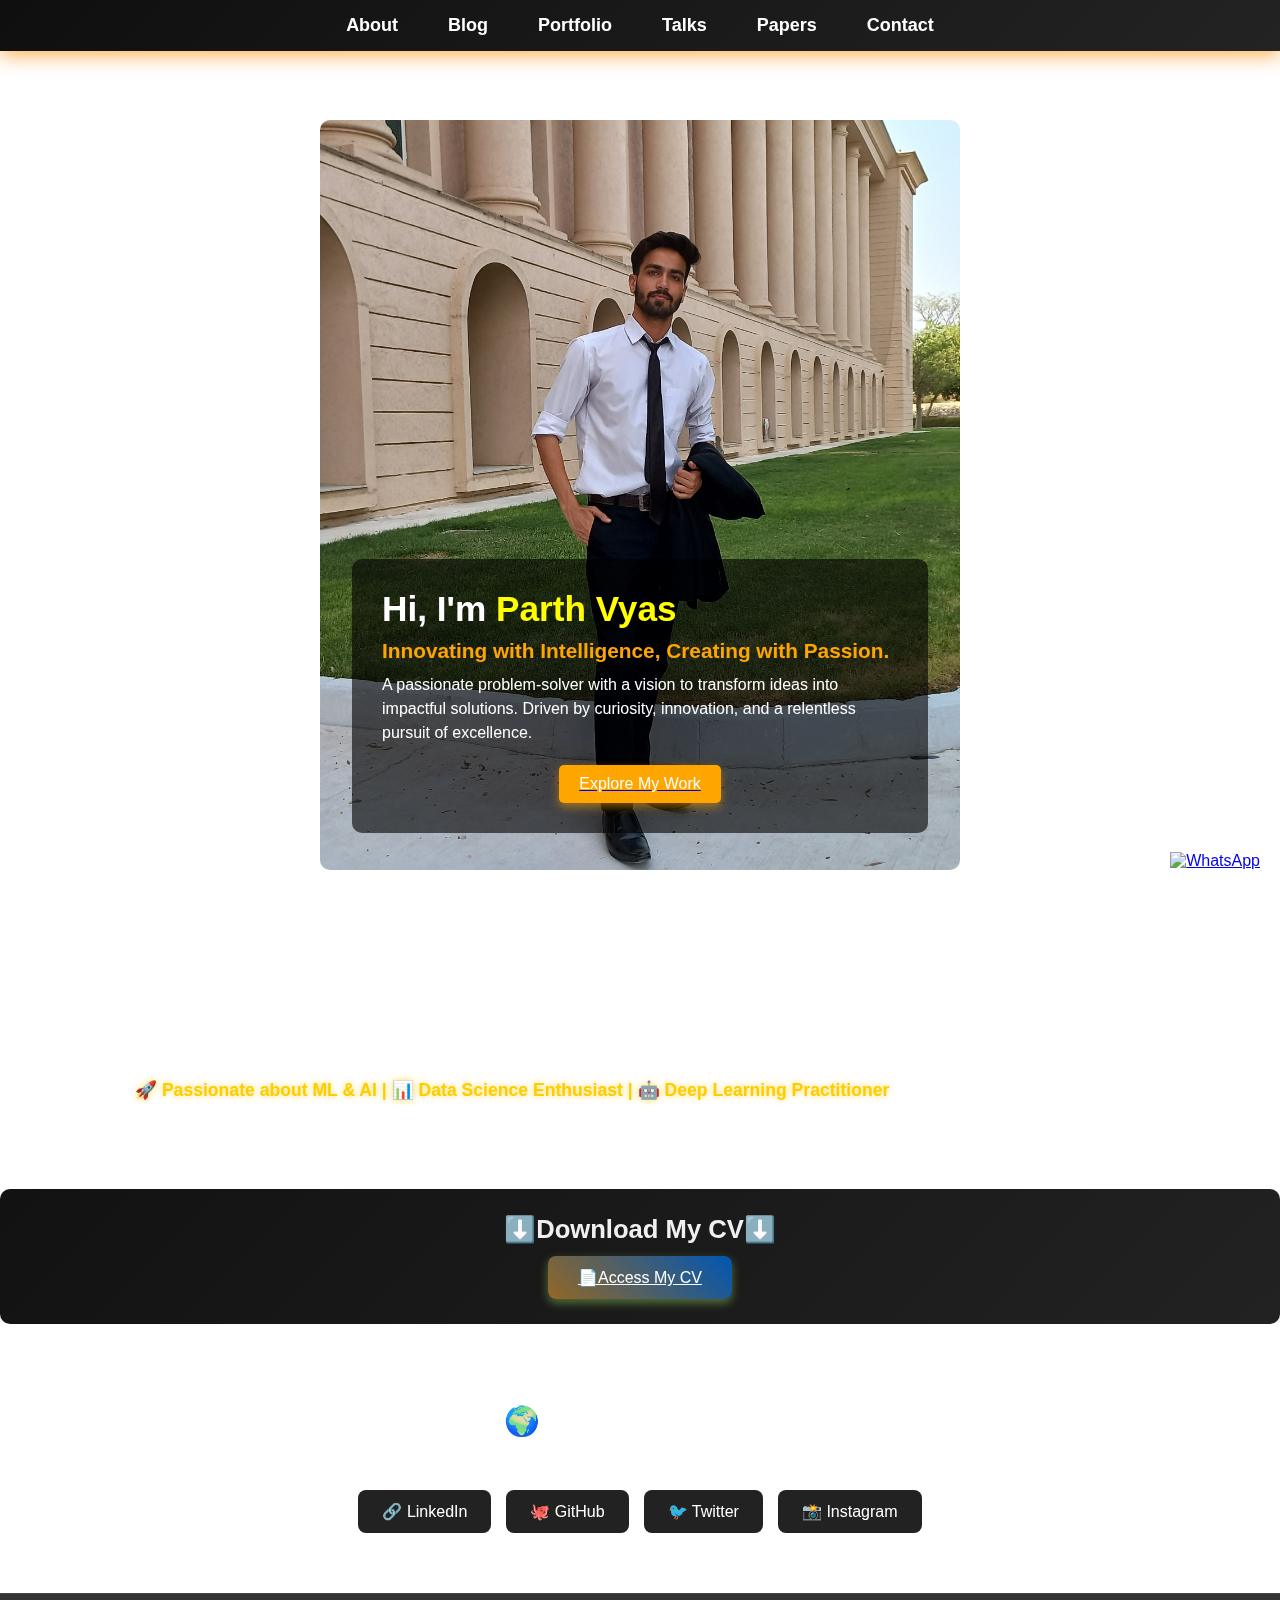
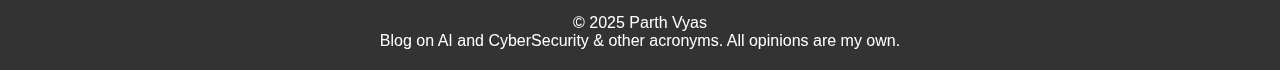
==== index.html @ dbc6fe7f "Add files via upload" ====
<!DOCTYPE html>
<html lang="en">
<head>
    <meta charset="UTF-8">
    <meta name="viewport" content="width=device-width, initial-scale=1.0">
    <title>Parth Vyas - Portfolio</title>
    <link rel="stylesheet" href="styles.css">
</head>
<body>

    <!-- Background Video -->
    <video autoplay loop muted playsinline class="background-video">
        <source src="assets\Free Universe Stars Video Gif Animated Zoom Virtual Background.mp4" type="video/mp4"> <!-- Replace with your video -->
    </video>

    <!-- Navbar -->
    <nav class="navbar">
        <div class="nav-container">
            <div class="hamburger" onclick="toggleMenu()">&#9776;</div>
            <ul class="nav-links">
                <li><a href="about.html">About</a></li>
                <li><a href="blog.html">Blog</a></li>
                <li><a href="portfolio.html">Portfolio</a></li>
                <li><a href="talks.html">Talks</a></li>
                <li><a href="papers.html">Papers</a></li>
                <li><a href="contact.html">Contact</a></li>
                 
            </ul>
        </div>
    </nav>
    <script src="script.js"></script>
    
    
    <!-- Centered Content -->
    <div class="content">
        <!-- Square Image -->
        <div class="profile-container">
            <img src="assets\images\20220519_165839.jpg" alt="Parth Vyas" class="profile-image">
            <div class="overlay">
                <h1 class="name">Hi, I'm <span>Parth Vyas</span></h1>
                <h2 class="tagline">Innovating with Intelligence, Creating with Passion.</h2>
                <p class="description">
                    A passionate problem-solver with a vision to transform ideas into impactful solutions.
                    Driven by curiosity, innovation, and a relentless pursuit of excellence.
                </p>
                <a href="works.html">
                    <button class="explore-btn">Explore My Work</button>
                </a>
                
            </div>
        </div>

        <!-- About Me Section -->
<section class="about-me">
    <h2> </h2>
    <p>
        With a strong background in Python programming, AI model development, and data-driven solutions, 
        I thrive on solving complex problems through innovation. My work spans across research, blog writing, 
        and AI-driven applications that aim to make an impact.
    </p>
    <p>🚀 Passionate about ML & AI | 📊 Data Science Enthusiast | 🤖 Deep Learning Practitioner</p>
</section>

 <!-- CV Download -->
<section class="download-cv">
    <h2>⬇️Download My CV⬇️</h2>
    <a href="assets\Parth-Vyas-FlowCV-Resume-20250219.pdf" class="cv-button" download>📄Access My CV</a>
</section>

<!-- Social Media Links -->
<div class="connect-with-me">🌍 Connect with Me</div>
<div class="follow-me">Follow me on social media to stay updated with my work</div>

<div class="social-links">
    <a href="https://www.linkedin.com/in/parth-vyas-769b06206/" class="social-button">🔗 LinkedIn</a>
    <a href="https://github.com/parthvyas05" class="social-button">🐙 GitHub</a>
    <!-- <a href="#" class="social-button">📄 ResearchGate</a> -->
    <a href="#" class="social-button">🐦 Twitter</a>
    <a href="https://www.instagram.com/ai_code_bytes?igsh=M2VveWd2YzVibmg3" class="social-button">📸 Instagram</a>
</div>
</div>

<!-- WhatsApp Floating Button -->
<div id="whatsapp-button">
    <a href="https://wa.me/qr/GVABXORHP63WN1" target="_blank">
      <img src="https://upload.wikimedia.org/wikipedia/commons/5/5e/WhatsApp_icon.png" alt="WhatsApp" />
    </a>
  </div>
  <!-- WhatsApp Floating Button JavaScript -->
<script>
    document.addEventListener("DOMContentLoaded", function () {
      var whatsappButton = document.getElementById('whatsapp-button');
      whatsappButton.style.bottom = '30px'; // Change the distance from bottom as needed
    });
  </script>
   

<!-- Footer -->
<footer>
    <p>© 2025 Parth Vyas</p>
    <p>Blog on AI and CyberSecurity & other acronyms. All opinions are my own.</p>
</footer>

<script>
    function toggleMenu() {
        document.querySelector(".nav-links").classList.toggle("active");
    }
    </script>
    
    
        

</body>
</html>
---- styles.css ----
/* Reset Styles */
* {
    margin: 0;
    padding: 0;
    box-sizing: border-box;
    font-family: Arial, sans-serif;
}

/* Background Video */
.background-video {
    position: fixed;
    top: 0;
    left: 0;
    width: 100vw;
    height: 100vh;
    object-fit: cover;
    z-index: -1;
}

/* Navbar - Now touching the top */
* {
    margin: 0;
    padding: 0;
    box-sizing: border-box;
    font-family: Arial, sans-serif;
}

/* Navbar Styles */
/* Reset Styles */
* {
    margin: 0;
    padding: 0;
    box-sizing: border-box;
    font-family: Arial, sans-serif;
}

/* Navbar */
/* Reset Styles */
* {
    margin: 0;
    padding: 0;
    box-sizing: border-box;
    font-family: 'Poppins', sans-serif;
}

/* Navbar */
.navbar {
    position: fixed;
    top: 0;
    left: 0;
    width: 100%;
    background: linear-gradient(135deg, #0f0f0f, #232323);
    padding: 15px 0;
    box-shadow: 0px 4px 20px rgba(255, 140, 0, 0.7);
    z-index: 1000;
    display: flex;
    justify-content: center; /* Centering Navbar */
    align-items: center;
}

/* Navbar Container */
.nav-container {
    display: flex;
    justify-content: center; /* Centering Links */
    align-items: center;
    width: 80%; /* Ensures it stays centered */
}

/* Navbar Links */
.nav-links {
    list-style: none;
    display: flex;
    gap: 20px;
}

/* Nav Items */
.nav-links li {
    display: inline-block;
    position: relative;
}

/* Navbar Text Styling */
.nav-links li a {
    color: white;
    text-decoration: none;
    font-size: 18px;
    font-weight: 600;
    padding: 10px 15px;
    transition: 0.3s ease-in-out;
}

/* Hover Effect: Box with Shadow */
.nav-links li a:hover {
    color: black;
    background-color: rgba(255, 165, 0, 0.9);
    box-shadow: 0px 4px 10px rgba(255, 140, 0, 0.7);
    border-radius: 8px;
    padding: 12px 18px;
}

/* Hamburger Menu */
.hamburger {
    font-size: 28px;
    color: white;
    cursor: pointer;
    display: none;
}

/* Mobile Responsive Navbar */
@media (max-width: 768px) {
    .nav-container {
        display: flex;
        align-items: center;
        justify-content: space-between;
        width: 100%;
        padding: 0 20px;
    }

    /* Hamburger Icon Visible */
    .hamburger {
        display: block;
        padding: 10px;
    }

    /* Navbar Hidden Initially */
    .nav-links {
        display: none;
        flex-direction: column;
        position: absolute;
        top: 60px;
        left: 0;
        width: 100%;
        background: rgba(0, 0, 0, 0.95);
        padding: 10px 0;
        text-align: center;
        max-height: 0;
        overflow: hidden;
        transition: max-height 0.4s ease-in-out;
    }

    /* Show menu when active */
    .nav-links.active {
        display: flex;
        max-height: 400px;
        overflow-y: auto;
    }

    .nav-links li {
        padding: 10px 0;
        width: 100%;
    }

    /* Remove Extra Black Line */
    .nav-links li a {
        display: block;
        width: 100%;
        padding: 12px;
        text-align: center;
    }

    /* Shadow Effect on Hover in Mobile */
    .nav-links li a:hover {
        background: rgba(255, 165, 0, 0.8);
        color: black;
        border-radius: 5px;
    }

    /* Fix Overlapping Content Issue */
    .content {
        margin-top: 80px;
        padding: 20px;
        text-align: center;
    }
}


/* Profile Container */
.profile-container {
    position: relative;
    width: 50%;
    margin: 120px auto; /* Keeps spacing balanced */
    text-align: left;
    display: flex;
    justify-content: center;
    align-items: center;
    flex-direction: column;
}

.profile-image {
    width: 100%;
    height: 750px;
    object-fit: cover;
    display: block;
    border-radius: 10px;
}

.overlay {
    position: absolute;
    bottom: 5%; /* Moves overlay to the bottom */
    left: 5%;
    width: 90%;
    background: rgba(0, 0, 0, 0.6);
    color: white;
    padding: 30px;
    border-radius: 10px;
    text-align: left; /* Align content to the left */
}

.name {
    font-size: 2.2rem;
    margin-bottom: 10px;
    color: white;
}

.name span {
    color: yellow; /* "Parth Vyas" in Yellow */
    font-weight: bold;
}

.tagline {
    font-size: 1.3rem;
    margin-top: 10px;
    color: orange; /* Tagline in Orange */
}

.description {
    font-size: 1rem;
    margin-top: 10px;
    line-height: 1.5;
}

.explore-btn {
    background: orange;
    color: white;
    border: none;
    padding: 10px 20px;
    font-size: 1rem;
    margin-top: 20px;
    cursor: pointer;
    border-radius: 5px;
    transition: 0.3s;
    box-shadow: 0px 4px 10px rgba(255, 165, 0, 0.5);
    display: block;
    margin-left: auto;
    margin-right: auto; /* Centers the button */
}

.explore-btn:hover {
    background: darkorange;
}


/* General Section Styles */
 
/* About Section - Bigger & Wider */
.about-me {
    max-width: 1100px; /* Wider for better spacing */
    margin: 50px auto; /* Proper centering */
    padding: 35px 45px; /* Balanced padding */
    text-align: left;
    font-size: 1em; /* Small font */
    line-height: 1.6; /* Compact readability */
    background: rgba(255, 255, 255, 0.1); /* Transparent background */
    border-radius: 12px;
    box-shadow: 0 4px 12px rgba(255, 255, 255, 0.08); /* Softer shadow */
    color: white; /* White font color */
    text-shadow: 0px 2px 6px rgba(255, 255, 255, 0.4); /* Subtle text glow */
}

/* Highlighted Passionate About AI Tagline */
.about-me p:last-child {
    font-weight: bold;
    color: #ffcc00; /* Yellow highlight */
    font-size: 1.1em; /* Small font */
    text-shadow: 0 0 6px rgba(255, 204, 0, 0.7); /* Softer yellow glow */
}

/* Download CV Section */
.download-cv {
    text-align: center;
    margin-bottom: 80px; /* Increased space between CV and Contact section */
    padding: 25px 0;
    background: linear-gradient(135deg, #121212, #222); /* Dark gradient */
    border-radius: 10px;
    box-shadow: 0 4px 12px rgba(255, 255, 255, 0.08);
}

.download-cv h2 {
    font-size: 1.6em;
    margin-bottom: 12px;
    color: #f0f0f0;
    font-weight: 600;
}

/* CV Button Styling */
.cv-button {
    background: linear-gradient(45deg, #946725, #0056b3); /* Cool blue theme */
    color: white;
    padding: 12px 30px;
    font-size: 16px;
    font-weight: 500;
    border: none;
    cursor: pointer;
    border-radius: 8px;
    box-shadow: 0 4px 10px rgba(141, 199, 86, 0.5);
    transition: all 0.3s ease-in-out;
    display: inline-block;
}

.cv-button:hover {
    background: linear-gradient(45deg, #885d91, #00408a);
    box-shadow: 0 6px 15px rgba(0, 123, 255, 0.7);
    transform: translateY(-2px);
}

/* Connect With Me Section */
.connect-with-me,
.follow-me {
    text-align: center; /* Center alignment */
    color: white; /* White font color */
    text-shadow: 0px 2px 6px rgba(255, 255, 255, 0.5); /* Soft shadow for glow effect */
}

/* "Connect with Me" Heading */
.connect-with-me {
    font-size: 1.8em;
    font-weight: bold;
    margin-bottom: 10px;
}

/* "Follow Me" Text */
.follow-me {
    font-size: 1.2em;
    margin-bottom: 20px;
}

/* Social Media Buttons */
.social-links {
    display: flex;
    justify-content: center;
    gap: 15px;
    flex-wrap: wrap;
}

.social-button {
    background-color: #222;
    color: white;
    padding: 12px 24px;
    font-size: 16px;
    text-decoration: none;
    border-radius: 8px;
    box-shadow: 0 4px 10px rgba(255, 255, 255, 0.2);
    transition: all 0.3s ease-in-out;
}

.social-button:hover {
    background-color: #444;
    box-shadow: 0 6px 15px rgba(255, 255, 255, 0.4);
}

/* Footer */
footer {
    margin-top: 60px;
    padding: 20px;
    background: rgba(0, 0, 0, 0.8);
    color: white;
    font-size: 1em;
    border-top: 1px solid #444;
    width: 100%;
    text-align: center;
}

/* Responsive Design */
/* WhatsApp Floating Button CSS */
#whatsapp-button {
    position: fixed;
    bottom: 20px;
    right: 20px;
    z-index: 9999;
  }
  #whatsapp-button a img {
    width: 60px; /* Adjust size as needed */
    height: auto;
  }
  
/* Responsive Design */

/* For screens smaller than 1024px (Tablets & Small Laptops) */
@media (max-width: 1024px) {
    .profile-container {
        width: 70%;
        margin: 100px auto;
    }

    .profile-image {
        height: 600px;
    }

    .overlay {
        padding: 20px;
        font-size: 0.9rem;
    }

    .name {
        font-size: 2rem;
    }

    .tagline {
        font-size: 1.2rem;
    }

    .about-me {
        max-width: 90%;
        padding: 30px;
    }

    .cv-button {
        padding: 10px 25px;
        font-size: 14px;
    }
}

/* For screens smaller than 768px (Tablets & Large Phones) */
@media (max-width: 768px) {
    /* Navbar Responsive */
    .navbar {
        flex-direction: column;
        padding: 10px;
        align-items: center;
    }

    .nav-links {
        flex-direction: column;
        text-align: center;
        gap: 10px;
        padding-top: 10px;
    }

    .nav-links li {
        display: block;
    }

    .profile-container {
        width: 90%;
    }

    .profile-image {
        height: 500px;
    }

    .overlay {
        bottom: 3%;
        left: 3%;
        width: 94%;
        padding: 15px;
    }

    .name {
        font-size: 1.8rem;
    }

    .tagline {
        font-size: 1rem;
    }

    .about-me {
        padding: 25px;
        font-size: 0.9em;
    }

    .cv-button {
        font-size: 13px;
        padding: 8px 20px;
    }

    .connect-with-me,
    .follow-me {
        font-size: 1.4em;
    }
}

/* For screens smaller than 480px (Mobile Phones) */
@media (max-width: 480px) {
    /* Navbar Mobile Menu */
    .navbar {
        flex-direction: column;
        padding: 8px;
        text-align: center;
    }

    .nav-links {
        display: flex;
        flex-direction: column;
        align-items: center;
        gap: 8px;
        padding-top: 10px;
    }

    .nav-links li {
        display: block;
    }

    .profile-container {
        width: 100%;
        margin: 80px auto;
    }

    .profile-image {
        height: 400px;
        border-radius: 5px;
    }

    .overlay {
        bottom: 2%;
        left: 2%;
        width: 96%;
        padding: 10px;
    }

    .name {
        font-size: 1.5rem;
    }

    .tagline {
        font-size: 0.9rem;
    }

    .about-me {
        padding: 20px;
        font-size: 0.85em;
        text-align: center;
    }

    .cv-button {
        font-size: 12px;
        padding: 7px 15px;
    }

    .connect-with-me,
    .follow-me {
        font-size: 1.2em;
    }

    .social-links {
        gap: 10px;
    }

    .social-button {
        padding: 10px 20px;
        font-size: 14px;
    }

    footer {
        font-size: 0.9em;
    }
}


/* For Portfolio CSS */
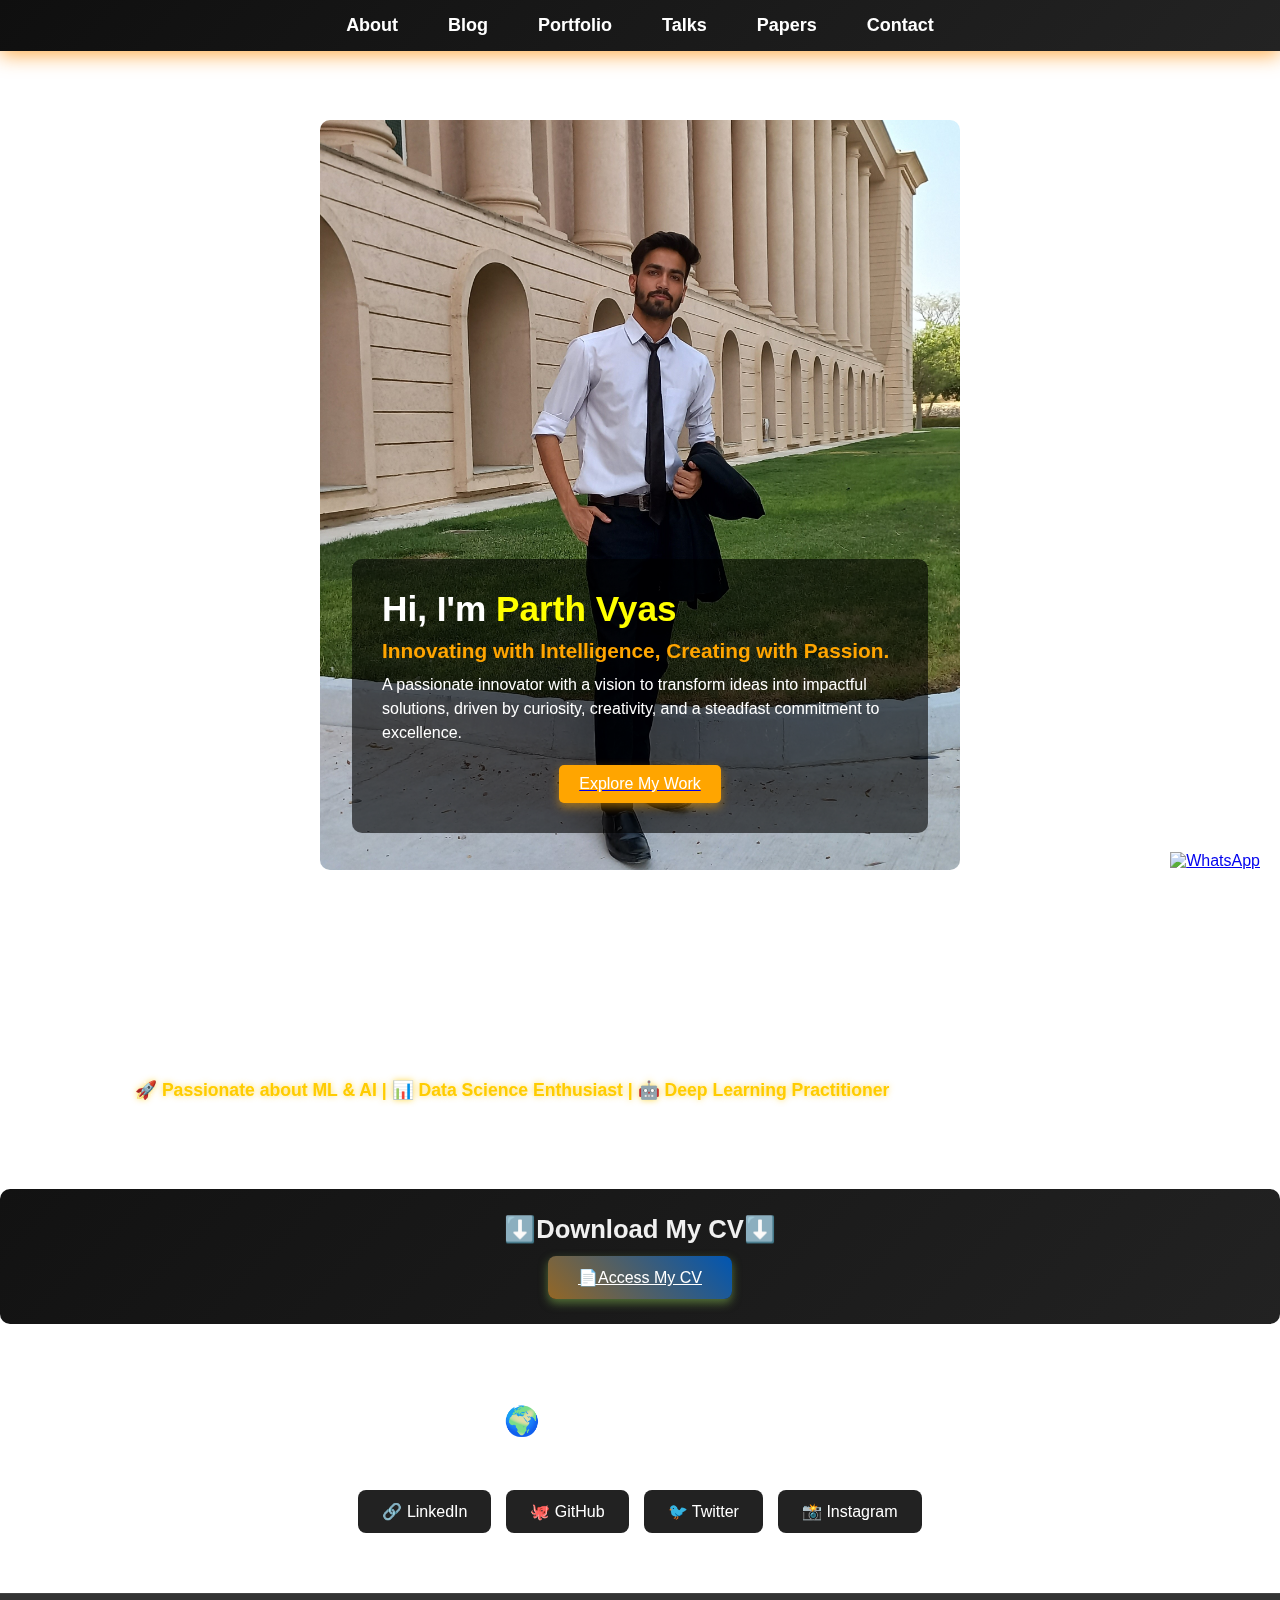
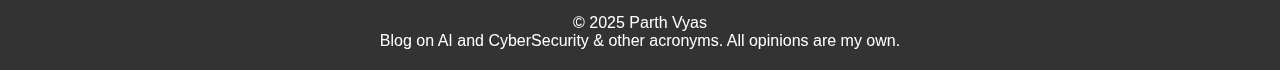
==== commit 121f38a0: "Add files via upload" ====
--- a/index.html
+++ b/index.html
@@ -40,10 +40,9 @@
                 <h1 class="name">Hi, I'm <span>Parth Vyas</span></h1>
                 <h2 class="tagline">Innovating with Intelligence, Creating with Passion.</h2>
                 <p class="description">
-                    A passionate problem-solver with a vision to transform ideas into impactful solutions.
-                    Driven by curiosity, innovation, and a relentless pursuit of excellence.
+                    A passionate innovator with a vision to transform ideas into impactful solutions, driven by curiosity, creativity, and a steadfast commitment to excellence.
                 </p>
-                <a href="works.html">
+                <a href="#">
                     <button class="explore-btn">Explore My Work</button>
                 </a>
                 
@@ -53,10 +52,7 @@
         <!-- About Me Section -->
 <section class="about-me">
     <h2> </h2>
-    <p>
-        With a strong background in Python programming, AI model development, and data-driven solutions, 
-        I thrive on solving complex problems through innovation. My work spans across research, blog writing, 
-        and AI-driven applications that aim to make an impact.
+    <p>With a solid foundation in Python programming, AI model development, and data-driven solutions, I excel at tackling complex challenges through innovation. My work spans research, blog writing, and AI-driven applications designed to create meaningful impact.
     </p>
     <p>🚀 Passionate about ML & AI | 📊 Data Science Enthusiast | 🤖 Deep Learning Practitioner</p>
 </section>
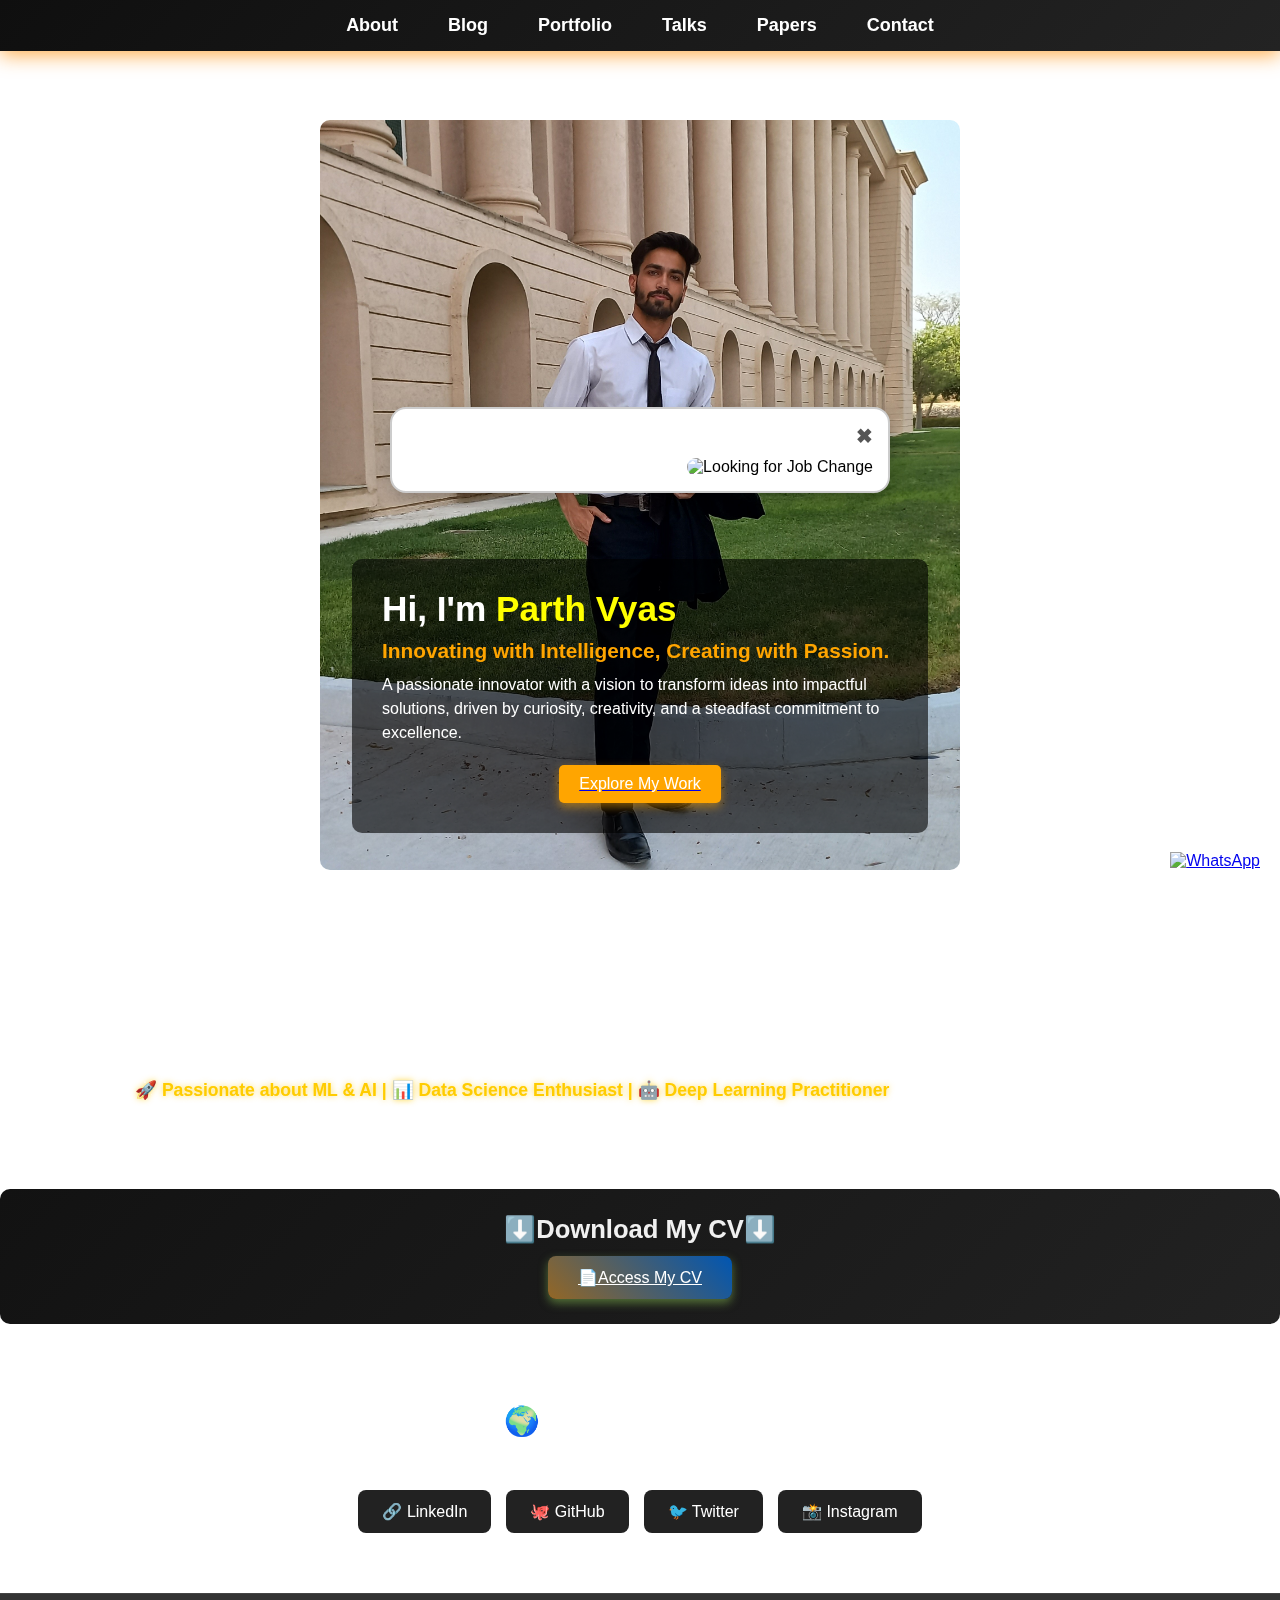
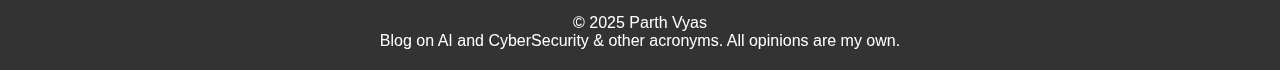
==== commit 5aacd504: "Add files via upload" ====
--- a/index.html
+++ b/index.html
@@ -52,7 +52,7 @@
         <!-- About Me Section -->
 <section class="about-me">
     <h2> </h2>
-    <p>With a solid foundation in Python programming, AI model development, and data-driven solutions, I excel at tackling complex challenges through innovation. My work spans research, blog writing, and AI-driven applications designed to create meaningful impact.
+    <p>With a deep proficiency in Python programming, AI model development, and data-driven solutions, I excel at tackling complex challenges through innovation. My work spans research, blog writing, and AI-driven applications designed to create meaningful impact.
     </p>
     <p>🚀 Passionate about ML & AI | 📊 Data Science Enthusiast | 🤖 Deep Learning Practitioner</p>
 </section>
@@ -83,6 +83,20 @@
     </a>
   </div>
   <!-- WhatsApp Floating Button JavaScript -->
+   
+ <!-- Job Change Advertisement -->
+<div id="jobAd">
+    <button class="close-btn" onclick="closeAd()">✖</button>
+    <img src="assets\parthvyas05.com.png" alt="Looking for Job Change">
+  </div>
+  
+  <!-- JavaScript to Close the Ad -->
+  <script>
+    function closeAd() {
+      document.getElementById("jobAd").style.display = "none";
+    }
+  </script>
+
 <script>
     document.addEventListener("DOMContentLoaded", function () {
       var whatsappButton = document.getElementById('whatsapp-button');
--- a/styles.css
+++ b/styles.css
@@ -557,4 +557,58 @@
 
 
 /* For Portfolio CSS */
- +
+/* Job Change Advertisement Styles */
+
+/* Job Change Advertisement Styles */
+
+#jobAd {
+    position: fixed;
+    top: 50%;
+    left: 50%;
+    transform: translate(-50%, -50%);
+    width: 500px;
+    max-width: 90%;
+    background-color: #ffffff;
+    border: 2px solid #ccc;
+    box-shadow: 0 8px 20px rgba(0, 0, 0, 0.25);
+    z-index: 1000;
+    padding: 15px;
+    border-radius: 16px;
+    display: flex;
+    flex-direction: column;
+    align-items: flex-end;
+    animation: fadeIn 0.5s ease-in-out;
+  }
+  
+  #jobAd img {
+    max-width: 100%;
+    border-radius: 12px;
+  }
+  
+  .close-btn {
+    font-size: 20px;
+    font-weight: bold;
+    color: #555;
+    background: transparent;
+    border: none;
+    cursor: pointer;
+    margin-bottom: 10px;
+    align-self: flex-end;
+  }
+  
+  .close-btn:hover {
+    color: red;
+  }
+  
+  @keyframes fadeIn {
+    from {
+      opacity: 0;
+      transform: translate(-50%, -60%);
+    }
+    to {
+      opacity: 1;
+      transform: translate(-50%, -50%);
+    }
+  }
+  